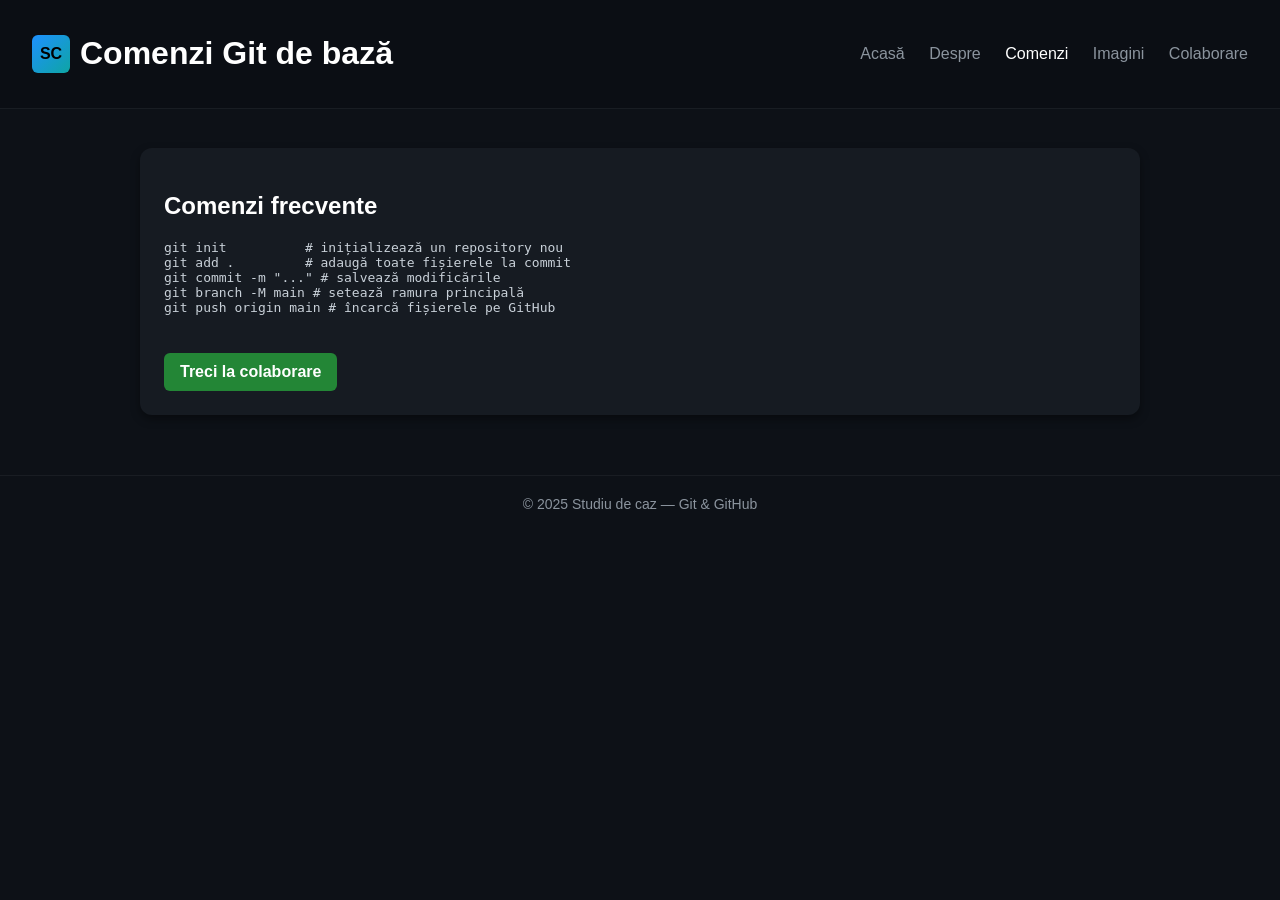
==== pages/comenzi.html @ 924c8f91 "Versiunea initiala a site-ului Git & GitHub" ====
<!doctype html>
<html lang="ro">
<head>
  <meta charset="utf-8">
  <meta name="viewport" content="width=device-width, initial-scale=1">
  <title>Comenzi Git</title>
  <link rel="stylesheet" href="../style.css">
</head>
<body>
  <header>
    <div class="brand">
      <div class="logo">SC</div>
      <h1>Comenzi Git de bază</h1>
    </div>
    <nav>
      <a href="../index.html">Acasă</a>
      <a href="despre.html">Despre</a>
      <a href="comenzi.html" class="active">Comenzi</a>
      <a href="imagini.html">Imagini</a>
      <a href="colaborare.html">Colaborare</a>
    </nav>
  </header>

  <main>
    <section class="card">
      <h2>Comenzi frecvente</h2>
      <pre>
git init          # inițializează un repository nou
git add .         # adaugă toate fișierele la commit
git commit -m "..." # salvează modificările
git branch -M main # setează ramura principală
git push origin main # încarcă fișierele pe GitHub
      </pre>
      <a class="btn" href="colaborare.html">Treci la colaborare</a>
    </section>
  </main>

  <footer>© 2025 Studiu de caz — Git & GitHub</footer>
</body>
</html>
---- style.css ----
:root {
    --bg: #0d1117;
    --panel: #161b22;
    --text: #c9d1d9;
    --muted: #8b949e;
    --accent: #238636;
    --hover: #2ea043;
    font-family: "Inter", "Segoe UI", Arial, sans-serif;
  }
  
  body {
    margin: 0;
    background: var(--bg);
    color: var(--text);
  }
  
  header {
    display: flex;
    justify-content: space-between;
    align-items: center;
    background: #0b0e14;
    padding: 14px 32px;
    box-shadow: 0 1px 0 rgba(255,255,255,0.05);
    position: sticky;
    top: 0;
  }
  
  header .brand {
    display: flex;
    align-items: center;
    gap: 10px;
  }
  
  .logo {
    width: 38px;
    height: 38px;
    background: linear-gradient(135deg,#1e90ff,#0ea5a4);
    color: #000;
    border-radius: 6px;
    display: flex;
    align-items: center;
    justify-content: center;
    font-weight: 700;
  }
  
  nav a {
    margin-left: 20px;
    color: var(--muted);
    text-decoration: none;
    font-weight: 500;
  }
  
  nav a:hover,
  nav a.active {
    color: white;
  }
  
  main {
    max-width: 1000px;
    margin: 40px auto;
    padding: 0 20px;
  }
  
  .card {
    background: var(--panel);
    border-radius: 12px;
    padding: 24px;
    box-shadow: 0 4px 10px rgba(0,0,0,0.4);
  }
  
  h1, h2, h3 {
    color: white;
  }
  
  p {
    line-height: 1.6;
    color: var(--text);
  }
  
  .btn {
    display: inline-block;
    margin-top: 10px;
    padding: 10px 16px;
    background: var(--accent);
    color: white;
    border-radius: 6px;
    text-decoration: none;
    font-weight: 600;
  }
  
  .btn:hover {
    background: var(--hover);
  }
  
  footer {
    text-align: center;
    color: var(--muted);
    font-size: 14px;
    margin-top: 60px;
    padding: 20px 0;
    border-top: 1px solid rgba(255,255,255,0.05);
  }
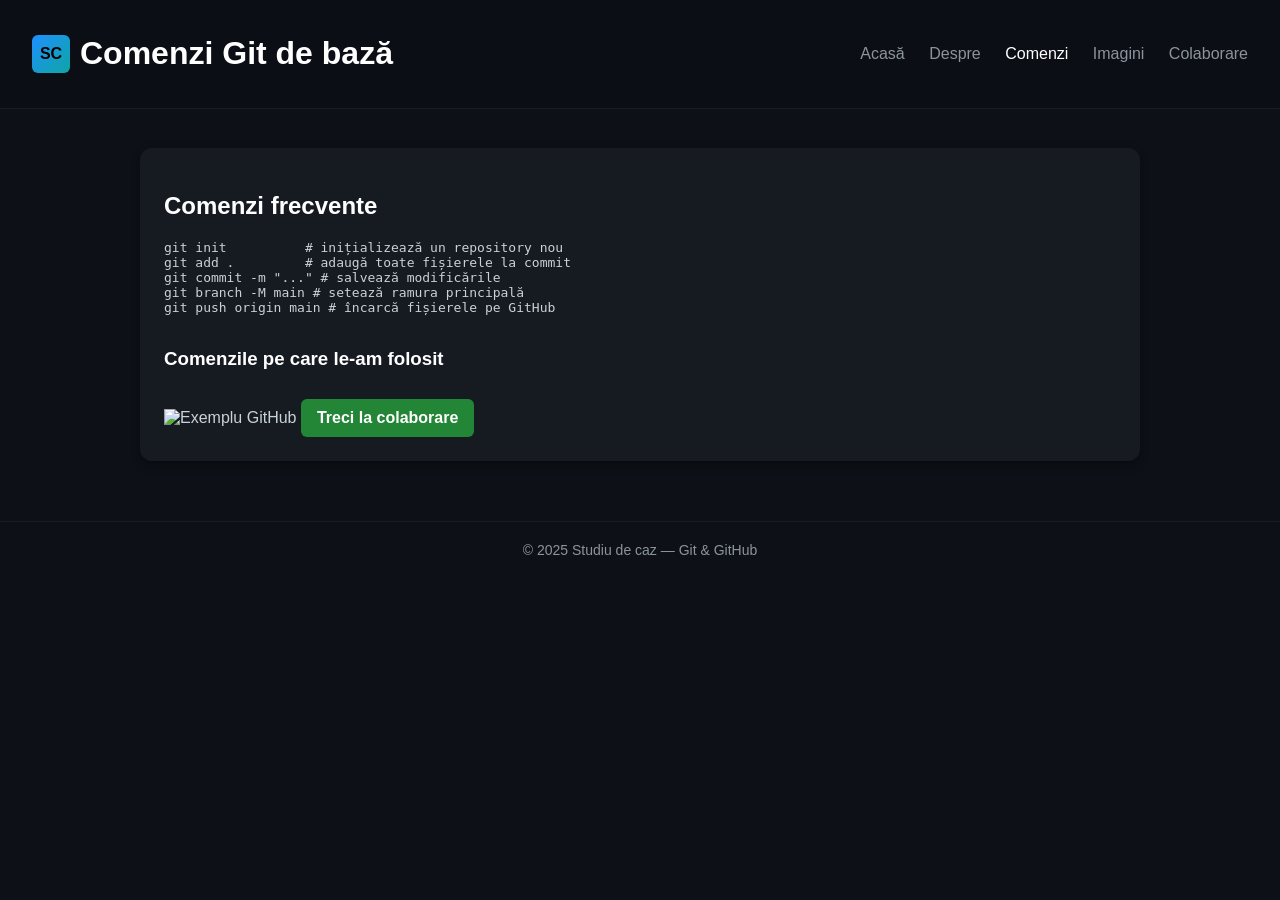
==== commit babb75db: "Adaugarea" ====
--- a/pages/comenzi.html
+++ b/pages/comenzi.html
@@ -31,7 +31,10 @@
 git branch -M main # setează ramura principală
 git push origin main # încarcă fișierele pe GitHub
       </pre>
+      <h3>Comenzile pe care le-am folosit</h3>
+      <img src="images/Screenshot.png" alt="Exemplu GitHub" width="500">
       <a class="btn" href="colaborare.html">Treci la colaborare</a>
+
     </section>
   </main>
 
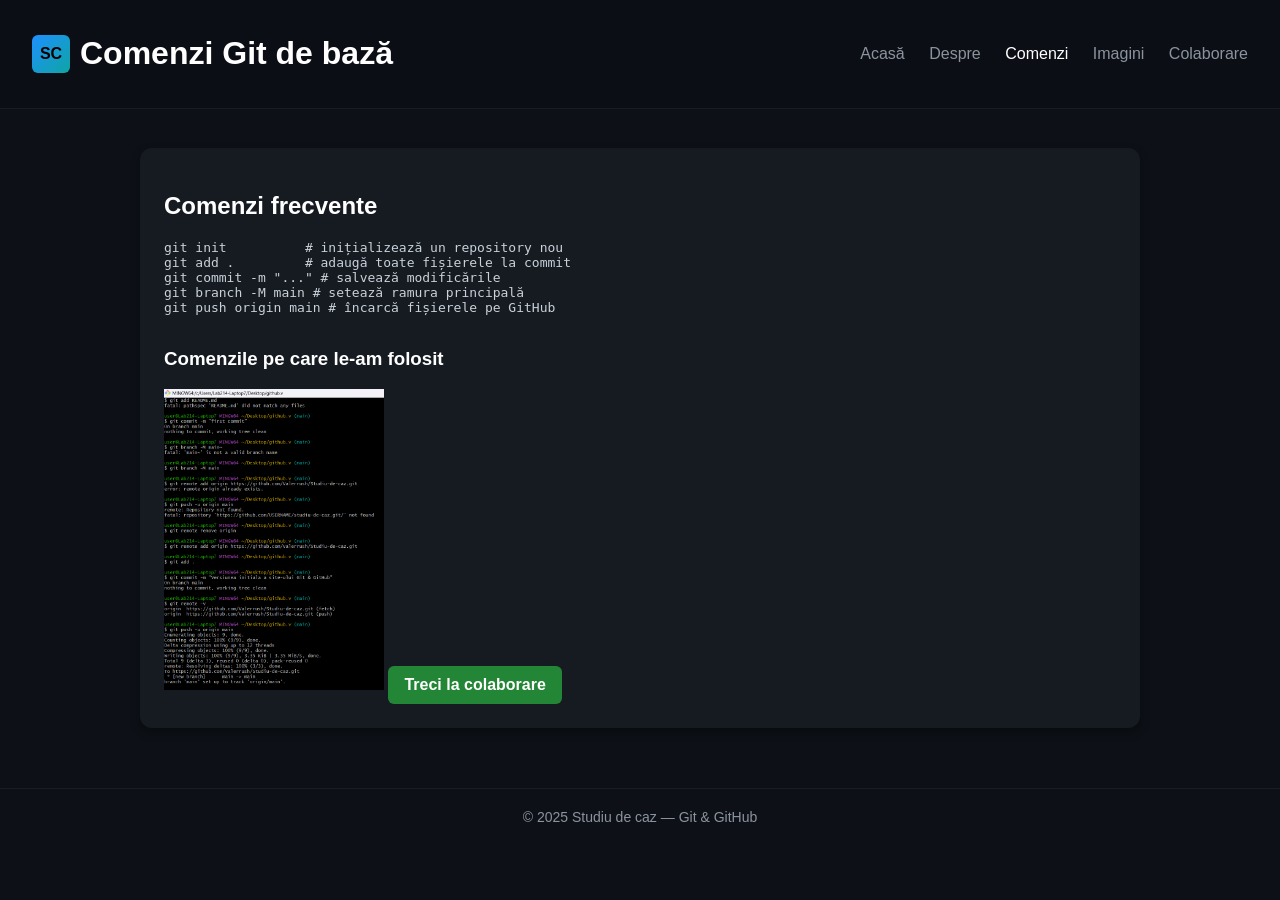
==== commit d9f2d57d: "Adaugarea img" ====
--- a/pages/comenzi.html
+++ b/pages/comenzi.html
@@ -1,43 +1,46 @@
 <!doctype html>
 <html lang="ro">
+
 <head>
-  <meta charset="utf-8">
-  <meta name="viewport" content="width=device-width, initial-scale=1">
-  <title>Comenzi Git</title>
-  <link rel="stylesheet" href="../style.css">
+    <meta charset="utf-8">
+    <meta name="viewport" content="width=device-width, initial-scale=1">
+    <title>Comenzi Git</title>
+    <link rel="stylesheet" href="../style.css">
 </head>
+
 <body>
-  <header>
-    <div class="brand">
-      <div class="logo">SC</div>
-      <h1>Comenzi Git de bază</h1>
-    </div>
-    <nav>
-      <a href="../index.html">Acasă</a>
-      <a href="despre.html">Despre</a>
-      <a href="comenzi.html" class="active">Comenzi</a>
-      <a href="imagini.html">Imagini</a>
-      <a href="colaborare.html">Colaborare</a>
-    </nav>
-  </header>
+    <header>
+        <div class="brand">
+            <div class="logo">SC</div>
+            <h1>Comenzi Git de bază</h1>
+        </div>
+        <nav>
+            <a href="../index.html">Acasă</a>
+            <a href="despre.html">Despre</a>
+            <a href="comenzi.html" class="active">Comenzi</a>
+            <a href="imagini.html">Imagini</a>
+            <a href="colaborare.html">Colaborare</a>
+        </nav>
+    </header>
 
-  <main>
-    <section class="card">
-      <h2>Comenzi frecvente</h2>
-      <pre>
+    <main>
+        <section class="card">
+            <h2>Comenzi frecvente</h2>
+            <pre>
 git init          # inițializează un repository nou
 git add .         # adaugă toate fișierele la commit
 git commit -m "..." # salvează modificările
 git branch -M main # setează ramura principală
 git push origin main # încarcă fișierele pe GitHub
       </pre>
-      <h3>Comenzile pe care le-am folosit</h3>
-      <img src="images/Screenshot.png" alt="Exemplu GitHub" width="500">
-      <a class="btn" href="colaborare.html">Treci la colaborare</a>
+            <h3>Comenzile pe care le-am folosit</h3>
+            <img src="../images/Screenshot.jpg" alt="Logo Git" width="220">
+            <a class="btn" href="colaborare.html">Treci la colaborare</a>
 
-    </section>
-  </main>
+        </section>
+    </main>
 
-  <footer>© 2025 Studiu de caz — Git & GitHub</footer>
+    <footer>© 2025 Studiu de caz — Git & GitHub</footer>
 </body>
-</html>
+
+</html>
